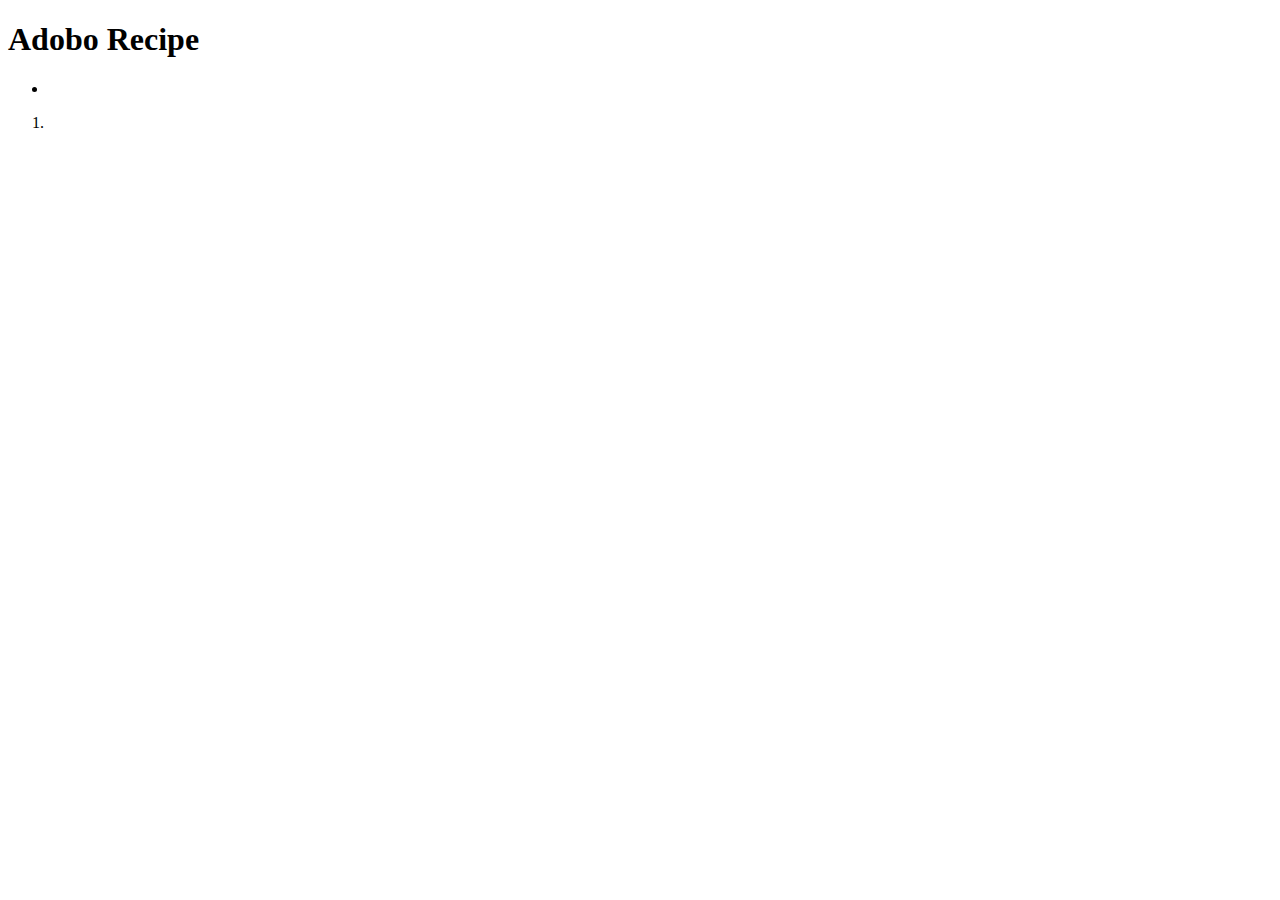
==== adobo.html @ 672b4cd7 "add recipe skeletons" ====
<!DOCTYPE html>
<html lang="en">
<head>
    <meta charset="UTF-8">
    <meta http-equiv="X-UA-Compatible" content="IE=edge">
    <meta name="viewport" content="width=device-width, initial-scale=1.0">
    <link rel="stylesheet" href="index.css">
    <link rel="preconnect" href="https://fonts.googleapis.com">
    <link rel="preconnect" href="https://fonts.gstatic.com" crossorigin>
    <link href="https://fonts.googleapis.com/css2?family=Abril+Fatface&family=Oswald:wght@200;400;500&display=swap" rel="stylesheet">
    <title>Adobo Recipe</title>
</head>
<body>
    <div id="recipe-body">
        <div id="hero">
            <h1>Adobo Recipe</h1>
        </div>
        <div id="adobo-img"></div>
        <div id="ingredients">
            <ul>
                <li></li>
            </ul>
        </div>
        <div id="steps">
            <ol>
                <li></li>
            </ol>
        </div>
    </div>
</body>
</html>
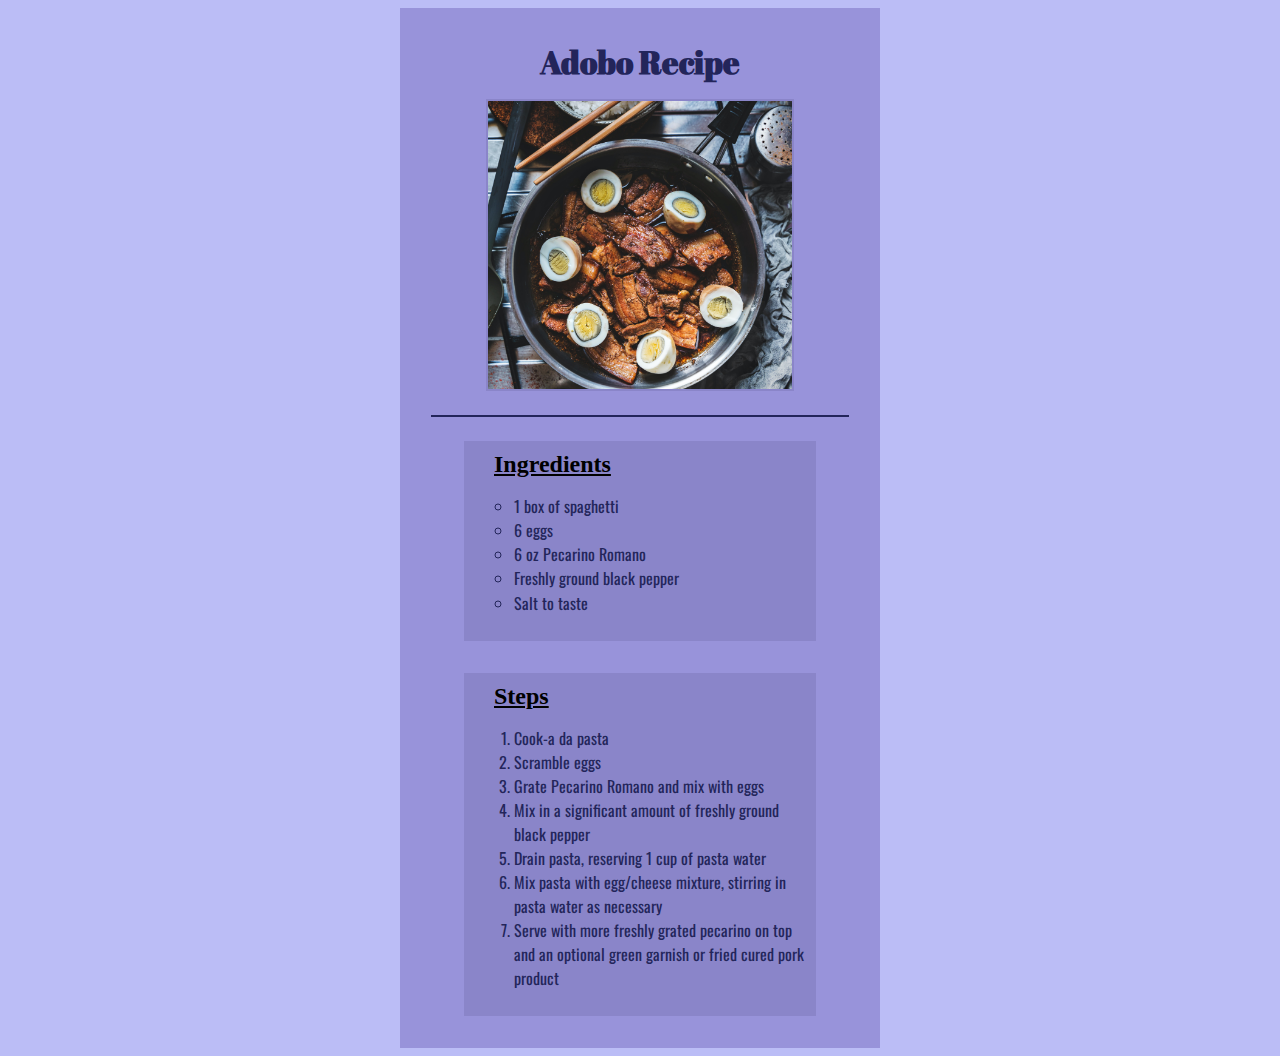
==== commit 3fb0272d: "add recipe page contents" ====
--- a/adobo.html
+++ b/adobo.html
@@ -16,14 +16,27 @@
             <h1>Adobo Recipe</h1>
         </div>
         <div id="adobo-img"></div>
+        <hr>
         <div id="ingredients">
+            <h2>Ingredients</h2>
             <ul>
-                <li></li>
+                <li>1 box of spaghetti</li>
+                <li>6 eggs</li>
+                <li>6 oz Pecarino Romano</li>
+                <li>Freshly ground black pepper</li>
+                <li>Salt to taste</li>
             </ul>
         </div>
         <div id="steps">
+            <h2>Steps</h2>
             <ol>
-                <li></li>
+                <li>Cook-a da pasta</li>
+                <li>Scramble eggs</li>
+                <li>Grate Pecarino Romano and mix with eggs</li>
+                <li>Mix in a significant amount of freshly ground black pepper</li>
+                <li>Drain pasta, reserving 1 cup of pasta water</li>
+                <li>Mix pasta with egg/cheese mixture, stirring in pasta water as necessary</li>
+                <li>Serve with more freshly grated pecarino on top and an optional green garnish or fried cured pork product</li>
             </ol>
         </div>
     </div>
--- a/index.css
+++ b/index.css
@@ -0,0 +1,102 @@
+body {
+    background: #BBBDF6;
+}
+
+#container {
+    margin: 0 auto;
+    background: #9893DA;
+    height: 15rem;
+    width: 17rem;
+    padding: 1rem;
+    box-sizing: border-box;
+
+}
+
+h1 {
+    text-align: center;
+    color:  #23255A;
+    font-family: 'Abril Fatface', cursive;
+    margin: 0;
+}
+
+#hero {
+    margin: 1rem;
+}
+
+#list {
+    width: 100%;
+    margin: 0 auto;
+}
+
+a, ul, ol {
+    color: #23255A;
+    font-family: 'Oswald', sans-serif;
+}
+
+ul {
+    list-style: circle;
+}
+
+li {
+    margin: 0.01vh;
+}
+
+h2 {
+    text-decoration: underline;
+    margin: 0 1.25rem;
+}
+
+hr {
+    width: 93%;
+    background: #23255A;
+    border: 0.05vh solid #23255A;
+}
+
+#recipe-body {
+    margin: 0 auto;
+    background: #9893DA;
+    height: 65rem;
+    width: 30rem;
+    padding: 1rem;
+    box-sizing: border-box;
+    display: flex;
+    flex-direction: column;
+    justify-content: start;
+    align-items: center;
+}
+
+#ingredients, #steps {
+    background: #8a85c9;
+    margin: 1rem 0;
+    width: 22rem;
+    padding: 10px;
+    box-sizing: border-box;
+}
+
+
+
+#adobo-img, #carbonara-img, #shakshuka-img {
+    width: 19rem;
+    height: 19rem;
+    border: 0.25vh solid #8a85c9;
+    box-shadow: 1px 1px 1px #9893DA;
+    margin-bottom: 1rem;
+}
+
+#adobo-img {
+    background-image: url("images/adobo-img.jpg");
+    background-size: cover;
+    background-position: 20%;
+}
+
+#carbonara-img {
+    background-image: url("images/carbonara-img.jpg");
+    background-size: cover;
+    background-position-x: 50%;
+}
+
+#shakshuka-img {
+    background-image: url("images/shakshuka-img.jpg");
+    background-size: cover;
+    background-position: bottom;
+}